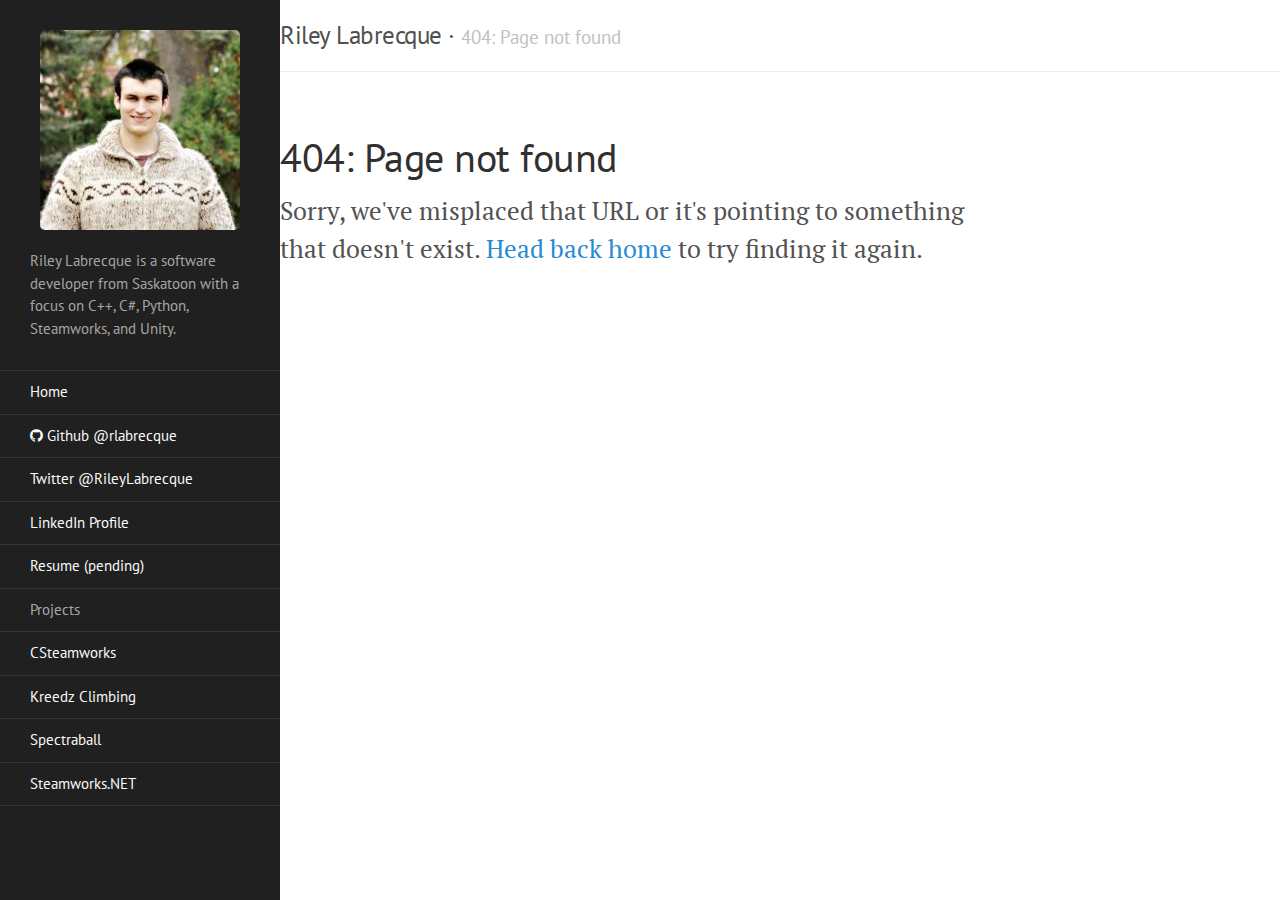
==== 404/index.html @ 8c2dcfca "Initial Commit" ====
<!DOCTYPE html>
<html xmlns="http://www.w3.org/1999/xhtml" xml:lang="en" lang="en-us">
  <head>
    <meta charset="utf-8">
    <title> 404: Page not found &middot; Riley Labrecque </title>

    <!-- CSS -->
    <link rel="stylesheet" href="/css/poole.css">
    <link rel="stylesheet" href="/css/style.css">
    <link rel="stylesheet" href="//fonts.googleapis.com/css?family=PT+Serif:400,400italic,700|PT+Sans:400">
    <link rel="stylesheet" href="//maxcdn.bootstrapcdn.com/font-awesome/4.1.0/css/font-awesome.min.css">
    
  </head>

  <body>
    <div class="sidebar" id="sidebar">
      <div class="sidebar-item">
        <center><a href="/"><img src="/img/200px.jpg"></a></center>
        <p>Riley Labrecque is a software developer from Saskatoon with a focus on C++, C#, Python, Steamworks, and Unity.</p>
      </div>

      <nav class="sidebar-nav">
        <a class="sidebar-nav-item" href="/">Home<span class="sidebar-nav-icon"></span></a>
        <a class="sidebar-nav-item" href="//github.com/rlabrecque"><i class="fa fa-github"></i> Github @rlabrecque</a>
        <a class="sidebar-nav-item" href="//twitter.com/RileyLabrecque">Twitter @RileyLabrecque</a>
        <a class="sidebar-nav-item" href="//linkedin.com/in/rileylabrecque">LinkedIn Profile</a>
        <a class="sidebar-nav-item" href="/">Resume (pending)</a>
        <span class="sidebar-nav-item">Projects</span>
        
        
          
            
          
        
          
            
              <a class="sidebar-nav-item" href="/csteamworks/">CSteamworks</a>
            
          
        
          
            
          
        
          
            
              <a class="sidebar-nav-item" href="/kzmod/">Kreedz Climbing</a>
            
          
        
          
            
          
        
          
            
              <a class="sidebar-nav-item" href="/spectraball/">Spectraball</a>
            
          
        
          
            
              <a class="sidebar-nav-item" href="/steamworks.net/">Steamworks.NET</a>
            
          
        
      </nav>
    </div>

    <!-- Wrap is the content to shift when toggling the sidebar. We wrap the
         content to avoid any CSS collisions with our real content. -->
    <div class="wrap">
      <div class="masthead">
        <div class="container">
          <h3 class="masthead-title">
            <a href="/" title="Home">Riley Labrecque</a> &middot; <small>404: Page not found</small>
          </h3>
        </div>
      </div>

      <div class="container content">
        <div class="page">
  <h1 class="page-title">404: Page not found</h1>
  <p class="lead">Sorry, we've misplaced that URL or it's pointing to something that doesn't exist. <a href="/">Head back home</a> to try finding it again.</p>
</div>

      </div>
    </div>
  </body>
</html>
---- css/poole.css ----
/*
 *                        ___
 *                       /\_ \
 *  _____     ___     ___\//\ \      __
 * /\ '__`\  / __`\  / __`\\ \ \   /'__`\
 * \ \ \_\ \/\ \_\ \/\ \_\ \\_\ \_/\  __/
 *  \ \ ,__/\ \____/\ \____//\____\ \____\
 *   \ \ \/  \/___/  \/___/ \/____/\/____/
 *    \ \_\
 *     \/_/
 *
 * Designed, built, and released under MIT license by @mdo. Learn more at
 * https://github.com/poole/poole.
 */


/*
 * Contents
 *
 * Body resets
 * Custom type
 * Messages
 * Container
 * Masthead
 * Posts and pages
 * Pagination
 * Reverse layout
 * Themes
 */


/*
 * Body resets
 *
 * Update the foundational and global aspects of the page.
 */

* {
  -webkit-box-sizing: border-box;
     -moz-box-sizing: border-box;
          box-sizing: border-box;
}

html,
body {
  margin: 0;
  padding: 0;
}

html {
  font-family: "Helvetica Neue", Helvetica, Arial, sans-serif;
  font-size: 16px;
  line-height: 1.5;
}
@media (min-width: 38rem) {
  html {
    font-size: 20px;
  }
}

body {
  color: #515151;
  background-color: #fff;
  -webkit-text-size-adjust: 100%;
      -ms-text-size-adjust: 100%;
}

/* No `:visited` state is required by default (browsers will use `a`) */
a {
  color: #268bd2;
  text-decoration: none;
}
/* `:focus` is linked to `:hover` for basic accessibility */
a:hover,
a:focus {
  text-decoration: underline;
}

/* Headings */
h1, h2, h3, h4, h5, h6 {
  margin-bottom: .5rem;
  font-weight: bold;
  line-height: 1.25;
  color: #313131;
  text-rendering: optimizeLegibility;
}
h1 {
  font-size: 2rem;
}
h2 {
  margin-top: 1rem;
  font-size: 1.5rem;
}
h3 {
  margin-top: 1.5rem;
  font-size: 1.25rem;
}
h4, h5, h6 {
  margin-top: 1rem;
  font-size: 1rem;
}

/* Body text */
p {
  margin-top: 0;
  margin-bottom: 1rem;
}

strong {
  color: #303030;
}


/* Lists */
ul, ol, dl {
  margin-top: 0;
  margin-bottom: 1rem;
}

dt {
  font-weight: bold;
}
dd {
  margin-bottom: .5rem;
}

/* Misc */
hr {
  position: relative;
  margin: 1.5rem 0;
  border: 0;
  border-top: 1px solid #eee;
  border-bottom: 1px solid #fff;
}

abbr {
  font-size: 85%;
  font-weight: bold;
  color: #555;
  text-transform: uppercase;
}
abbr[title] {
  cursor: help;
  border-bottom: 1px dotted #e5e5e5;
}

/* Code */
code,
pre {
  font-family: Menlo, Monaco, "Courier New", monospace;
}
code {
  padding: .25em .5em;
  font-size: 85%;
  color: #bf616a;
  background-color: #f9f9f9;
  border-radius: 3px;
}
pre {
  display: block;
  margin-top: 0;
  margin-bottom: 1rem;
  padding: 1rem;
  font-size: .8rem;
  line-height: 1.4;
  white-space: pre;
  white-space: pre-wrap;
  word-break: break-all;
  word-wrap: break-word;
  background-color: #f9f9f9;
}
pre code {
  padding: 0;
  font-size: 100%;
  color: inherit;
  background-color: transparent;
}
.highlight {
  margin-bottom: 1rem;
  border-radius: 4px;
}
.highlight pre {
  margin-bottom: 0;
}

/* Quotes */
blockquote {
  padding: .5rem 1rem;
  margin: .8rem 0;
  color: #7a7a7a;
  border-left: .25rem solid #e5e5e5;
}
blockquote p:last-child {
  margin-bottom: 0;
}
@media (min-width: 30rem) {
  blockquote {
    padding-right: 5rem;
    padding-left: 1.25rem;
  }
}

img {
  display: block;
  margin: 0 0 1rem;
  border-radius: 5px;
}

/* Tables */
table {
  margin-bottom: 1rem;
  width: 100%;
  border: 1px solid #e5e5e5;
  border-collapse: collapse;
}
td,
th {
  padding: .25rem .5rem;
  border: 1px solid #e5e5e5;
}
tbody tr:nth-child(odd) td,
tbody tr:nth-child(odd) th {
  background-color: #f9f9f9;
}


/*
 * Custom type
 *
 * Extend paragraphs with `.lead` for larger introductory text.
 */

.lead {
  font-size: 1.25rem;
  font-weight: 300;
}


/*
 * Messages
 *
 * Show alert messages to users. You may add it to single elements like a `<p>`,
 * or to a parent if there are multiple elements to show.
 */

.message {
  margin-bottom: 1rem;
  padding: 1rem;
  color: #717171;
  background-color: #f9f9f9;
}


/*
 * Container
 *
 * Center the page content.
 */

.container {
  max-width: 38rem;
  padding-left:  1rem;
  padding-right: 1rem;
  margin-left:  auto;
  margin-right: auto;
}


/*
 * Masthead
 *
 * Super small header above the content for site name and short description.
 */

.masthead {
  padding-top:    1rem;
  padding-bottom: 1rem;
  margin-bottom: 3rem;
}
.masthead-title {
  margin-top: 0;
  margin-bottom: 0;
  color: #505050;
}
.masthead-title a {
  color: #505050;
}
.masthead-title small {
  font-size: 75%;
  font-weight: 400;
  color: #c0c0c0;
  letter-spacing: 0;
}


/*
 * Posts and pages
 *
 * Each post is wrapped in `.post` and is used on default and post layouts. Each
 * page is wrapped in `.page` and is only used on the page layout.
 */

.page,
.post {
  margin-bottom: 4em;
}

/* Blog post or page title */
.page-title,
.post-title,
.post-title a {
  color: #303030;
}
.page-title,
.post-title {
  margin-top: 0;
}

/* Meta data line below post title */
.post-date {
  display: block;
  margin-top: -.5rem;
  margin-bottom: 1rem;
  color: #9a9a9a;
}

/* Related posts */
.related {
  padding-top: 2rem;
  padding-bottom: 2rem;
  border-top: 1px solid #eee;
}
.related-posts {
  padding-left: 0;
  list-style: none;
}
.related-posts h3 {
  margin-top: 0;
}
.related-posts li small {
  font-size: 75%;
  color: #999;
}
.related-posts li a:hover {
  color: #268bd2;
  text-decoration: none;
}
.related-posts li a:hover small {
  color: inherit;
}


/*
 * Pagination
 *
 * Super lightweight (HTML-wise) blog pagination. `span`s are provide for when
 * there are no more previous or next posts to show.
 */

.pagination {
  overflow: hidden; /* clearfix */
  margin-left: -1rem;
  margin-right: -1rem;
  font-family: "PT Sans", Helvetica, Arial, sans-serif;
  color: #ccc;
  text-align: center;
}

/* Pagination items can be `span`s or `a`s */
.pagination-item {
  display: block;
  padding: 1rem;
  border: 1px solid #eee;
}
.pagination-item:first-child {
  margin-bottom: -1px;
}

/* Only provide a hover state for linked pagination items */
a.pagination-item:hover {
  background-color: #f5f5f5;
}

@media (min-width: 30rem) {
  .pagination {
    margin: 3rem 0;
  }
  .pagination-item {
    float: left;
    width: 50%;
  }
  .pagination-item:first-child {
    margin-bottom: 0;
    border-top-left-radius:    4px;
    border-bottom-left-radius: 4px;
  }
  .pagination-item:last-child {
    margin-left: -1px;
    border-top-right-radius:    4px;
    border-bottom-right-radius: 4px;
  }
}
---- css/style.css ----
/*
 *  ___
 * /\_ \
 * \//\ \      __      ___   __  __    ___     ___
 *   \ \ \   /'__`\  /' _ `\/\ \/\ \  / __`\ /' _ `\
 *    \_\ \_/\ \_\.\_/\ \/\ \ \ \_\ \/\ \_\ \/\ \/\ \
 *    /\____\ \__/.\_\ \_\ \_\/`____ \ \____/\ \_\ \_\
 *    \/____/\/__/\/_/\/_/\/_/`/___/> \/___/  \/_/\/_/
 *                               /\___/
 *                               \/__/
 *
 * Designed, built, and released under MIT license by @mdo. Learn more at
 * https://github.com/poole/lanyon.
 */


/*
 * Contents
 *
 * Global resets
 * Masthead
 * Sidebar
 * Slide effect
 * Posts and pages
 * Pagination
 * Reverse layout
 * Themes
 */


/*
 * Global resets
 *
 * Update the foundational and global aspects of the page.
 */

/* Prevent scroll on narrow devices */
html,
body {
  overflow-x: hidden;
}

html {
  font-family: "PT Serif", Georgia, "Times New Roman", serif;
}

h1, h2, h3, h4, h5, h6 {
  font-family: "PT Sans", Helvetica, Arial, sans-serif;
  font-weight: 400;
  color: #313131;
  letter-spacing: -.025rem;
}


/*
 * Wrapper
 *
 * The wrapper is used to position site content when the sidebar is toggled. We
 * use an outter wrap to position the sidebar without interferring with the
 * regular page content.
 */

.wrap {
  /*position: relative;
  width: 100%;*/
}


/*
 * Container
 *
 * Center the page content.
 */

.container {
  max-width: 28rem;
}
@media (min-width: 38rem) {
  .container {
    max-width: 32rem;
  }
}
@media (min-width: 56rem) {
  .container {
    max-width: 38rem;
  }
}


/*
 * Masthead
 *
 * Super small header above the content for site name and short description.
 */

.masthead {
  padding-top:    1rem;
  padding-bottom: 1rem;
  margin-bottom: 3rem;
  border-bottom: 1px solid #eee;
}
.masthead-title {
  margin-top: 0;
  margin-bottom: 0;
  color: #505050;
}
.masthead-title a {
  color: #505050;
}
.masthead-title small {
  font-size: 75%;
  font-weight: 400;
  color: #c0c0c0;
  letter-spacing: 0;
}

@media (max-width: 48rem) {
  .masthead-title {
    text-align: center;
  }
  .masthead-title small {
    display: none;
  }
}

/*
 * Sidebar
 *
 * The Side bar on the left of the page
 */


.sidebar {
  position: fixed;
  top: 0;
  bottom: 0;
  width: 14rem;
  overflow-y: auto;
  font-family: "PT Sans", Helvetica, Arial, sans-serif;
  font-size: .875rem; /* 15px */
  color: rgba(255,255,255,.6);
  background-color: #202020;
}
@media (min-width: 30rem) {
  .sidebar {
    font-size: .75rem; /* 14px */
  }
}

/* Sidebar content */
.sidebar a {
  font-weight: normal;
  color: #F9F9F9;
}
.sidebar-item {
    display: block;
    margin-left: auto;
    margin-right: auto;
}
.sidebar-item p:last-child {
  margin-bottom: 0;
}

/* Sidebar nav */
.sidebar-nav {
  border-bottom: 1px solid rgba(255,255,255,.1);
}
.sidebar-nav-item {
  display: block;
  padding: .5rem 1rem;
  border-top: 1px solid rgba(255,255,255,.1);
}
.sidebar-nav-item.active,
a.sidebar-nav-item:hover,
a.sidebar-nav-item:focus {
  text-decoration: none;
  background-color: rgba(255,255,255,.1);
  border-color: transparent;
}

@media (min-width: 48rem) {
  .sidebar-item {
    padding: 1.5rem;
  }
  .sidebar-nav-item {
    padding-left:  1.5rem;
    padding-right: 1.5rem;
  }
}

.sidebar-nav-icon {
  float: right!important;
  text-align: center;
  font-size: 22pt;
}

/*
 * Posts and pages
 *
 * Each post is wrapped in `.post` and is used on default and post layouts. Each
 * page is wrapped in `.page` and is only used on the page layout.
 */

.page,
.post {
  margin-bottom: 4em;
}

/* Blog post or page title */
.page-title,
.post-title,
.post-title a {
  color: #303030;
}
.page-title,
.post-title {
  margin-top: 0;
}

/* Meta data line below post title */
.post-date {
  display: block;
  margin-top: -.5rem;
  margin-bottom: 1rem;
  color: #9a9a9a;
}

/* Related posts */
.related {
  padding-top: 2rem;
  padding-bottom: 2rem;
  border-top: 1px solid #eee;
}
.related-posts {
  padding-left: 0;
  list-style: none;
}
.related-posts h3 {
  margin-top: 0;
}
.related-posts li small {
  font-size: 75%;
  color: #999;
}
.related-posts li a:hover {
  color: #268bd2;
  text-decoration: none;
}
.related-posts li a:hover small {
  color: inherit;
}


/*
 * Pagination
 *
 * Super lightweight (HTML-wise) blog pagination. `span`s are provide for when
 * there are no more previous or next posts to show.
 */

.pagination {
  overflow: hidden; /* clearfix */
  margin-left: -1rem;
  margin-right: -1rem;
  font-family: "PT Sans", Helvetica, Arial, sans-serif;
  color: #ccc;
  text-align: center;
}

/* Pagination items can be `span`s or `a`s */
.pagination-item {
  display: block;
  padding: 1rem;
  border: 1px solid #eee;
}
.pagination-item:first-child {
  margin-bottom: -1px;
}

/* Only provide a hover state for linked pagination items */
a.pagination-item:hover {
  background-color: #f5f5f5;
}

@media (min-width: 30rem) {
  .pagination {
    margin: 3rem 0;
  }
  .pagination-item {
    float: left;
    width: 50%;
  }
  .pagination-item:first-child {
    margin-bottom: 0;
    border-top-left-radius:    4px;
    border-bottom-left-radius: 4px;
  }
  .pagination-item:last-child {
    margin-left: -1px;
    border-top-right-radius:    4px;
    border-bottom-right-radius: 4px;
  }
}


/*
 * Reverse layout
 *
 * Flip the orientation of the page by placing the `.sidebar` and sidebar toggle
 * on the right side.
 */

.layout-reverse .sidebar {
  left: auto;
  right: -14rem;
}
.layout-reverse .sidebar-toggle {
  left: auto;
  right: 1rem;
}

.layout-reverse #sidebar-checkbox:checked ~ .sidebar,
.layout-reverse #sidebar-checkbox:checked ~ .wrap,
.layout-reverse #sidebar-checkbox:checked ~ .sidebar-toggle {
  -webkit-transform: translateX(-14rem);
      -ms-transform: translateX(-14rem);
          transform: translateX(-14rem);
}


/*
 * Themes
 *
 * Apply custom color schemes by adding the appropriate class to the `body`.
 * Based on colors from Base16: http://chriskempson.github.io/base16/#default.
 */

/* Red */
.theme-base-08 .sidebar,
.theme-base-08 .sidebar-toggle:active,
.theme-base-08 #sidebar-checkbox:checked ~ .sidebar-toggle {
  background-color: #ac4142;
}
.theme-base-08 .container a,
.theme-base-08 .sidebar-toggle,
.theme-base-08 .related-posts li a:hover {
  color: #ac4142;
}

/* Orange */
.theme-base-09 .sidebar,
.theme-base-09 .sidebar-toggle:active,
.theme-base-09 #sidebar-checkbox:checked ~ .sidebar-toggle {
  background-color: #d28445;
}
.theme-base-09 .container a,
.theme-base-09 .sidebar-toggle,
.theme-base-09 .related-posts li a:hover {
  color: #d28445;
}

/* Yellow */
.theme-base-0a .sidebar,
.theme-base-0a .sidebar-toggle:active,
.theme-base-0a #sidebar-checkbox:checked ~ .sidebar-toggle {
  background-color: #f4bf75;
}
.theme-base-0a .container a,
.theme-base-0a .sidebar-toggle,
.theme-base-0a .related-posts li a:hover {
  color: #f4bf75;
}

/* Green */
.theme-base-0b .sidebar,
.theme-base-0b .sidebar-toggle:active,
.theme-base-0b #sidebar-checkbox:checked ~ .sidebar-toggle {
  background-color: #90a959;
}
.theme-base-0b .container a,
.theme-base-0b .sidebar-toggle,
.theme-base-0b .related-posts li a:hover {
  color: #90a959;
}

/* Cyan */
.theme-base-0c .sidebar,
.theme-base-0c .sidebar-toggle:active,
.theme-base-0c #sidebar-checkbox:checked ~ .sidebar-toggle {
  background-color: #75b5aa;
}
.theme-base-0c .container a,
.theme-base-0c .sidebar-toggle,
.theme-base-0c .related-posts li a:hover {
  color: #75b5aa;
}

/* Blue */
.theme-base-0d .sidebar,
.theme-base-0d .sidebar-toggle:active,
.theme-base-0d #sidebar-checkbox:checked ~ .sidebar-toggle {
  background-color: #6a9fb5;
}
.theme-base-0d .container a,
.theme-base-0d .sidebar-toggle,
.theme-base-0d .related-posts li a:hover {
  color: #6a9fb5;
}

/* Magenta */
.theme-base-0e .sidebar,
.theme-base-0e .sidebar-toggle:active,
.theme-base-0e #sidebar-checkbox:checked ~ .sidebar-toggle {
  background-color: #aa759f;
}
.theme-base-0e .container a,
.theme-base-0e .sidebar-toggle,
.theme-base-0e .related-posts li a:hover {
  color: #aa759f;
}

/* Brown */
.theme-base-0f .sidebar,
.theme-base-0f .sidebar-toggle:active,
.theme-base-0f #sidebar-checkbox:checked ~ .sidebar-toggle {
  background-color: #8f5536;
}
.theme-base-0f .container a,
.theme-base-0f .sidebar-toggle,
.theme-base-0f .related-posts li a:hover {
  color: #8f5536;
}
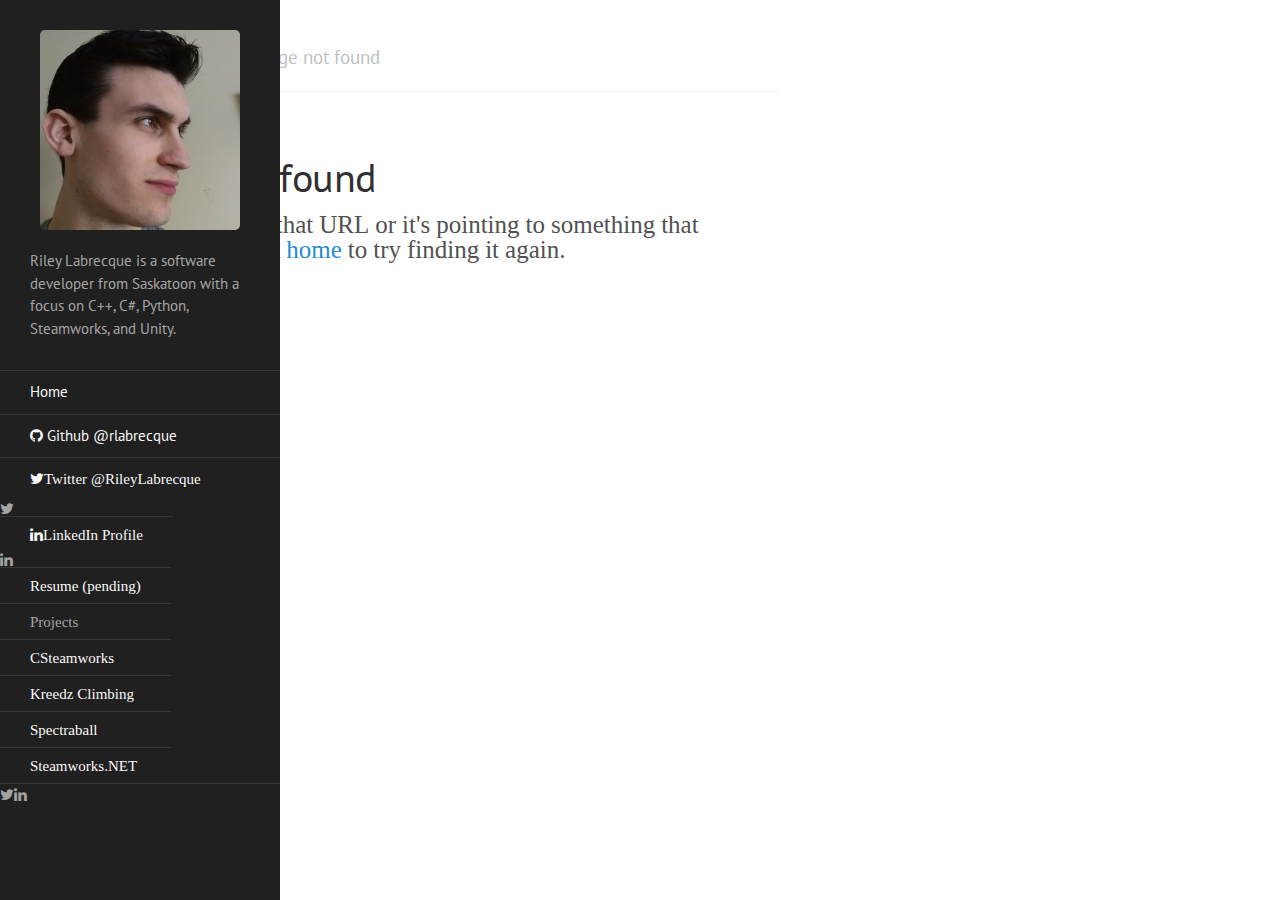
==== commit b00bbcfb: "Updated my profile picture and added more icons to the sidebar" ====
--- a/404/index.html
+++ b/404/index.html
@@ -15,15 +15,15 @@
   <body>
     <div class="sidebar" id="sidebar">
       <div class="sidebar-item">
-        <center><a href="/"><img src="/img/200px.jpg"></a></center>
+        <center><a href="/"><img src="/img/RileyLabrecque-200.jpg"></a></center>
         <p>Riley Labrecque is a software developer from Saskatoon with a focus on C++, C#, Python, Steamworks, and Unity.</p>
       </div>
 
       <nav class="sidebar-nav">
         <a class="sidebar-nav-item" href="/">Home<span class="sidebar-nav-icon"></span></a>
         <a class="sidebar-nav-item" href="//github.com/rlabrecque"><i class="fa fa-github"></i> Github @rlabrecque</a>
-        <a class="sidebar-nav-item" href="//twitter.com/RileyLabrecque">Twitter @RileyLabrecque</a>
-        <a class="sidebar-nav-item" href="//linkedin.com/in/rileylabrecque">LinkedIn Profile</a>
+        <a class="sidebar-nav-item" href="//twitter.com/RileyLabrecque"><i class="fa fa-twitter">Twitter @RileyLabrecque</a>
+        <a class="sidebar-nav-item" href="//linkedin.com/in/rileylabrecque"><i class="fa fa-linkedin">LinkedIn Profile</a>
         <a class="sidebar-nav-item" href="/">Resume (pending)</a>
         <span class="sidebar-nav-item">Projects</span>
         
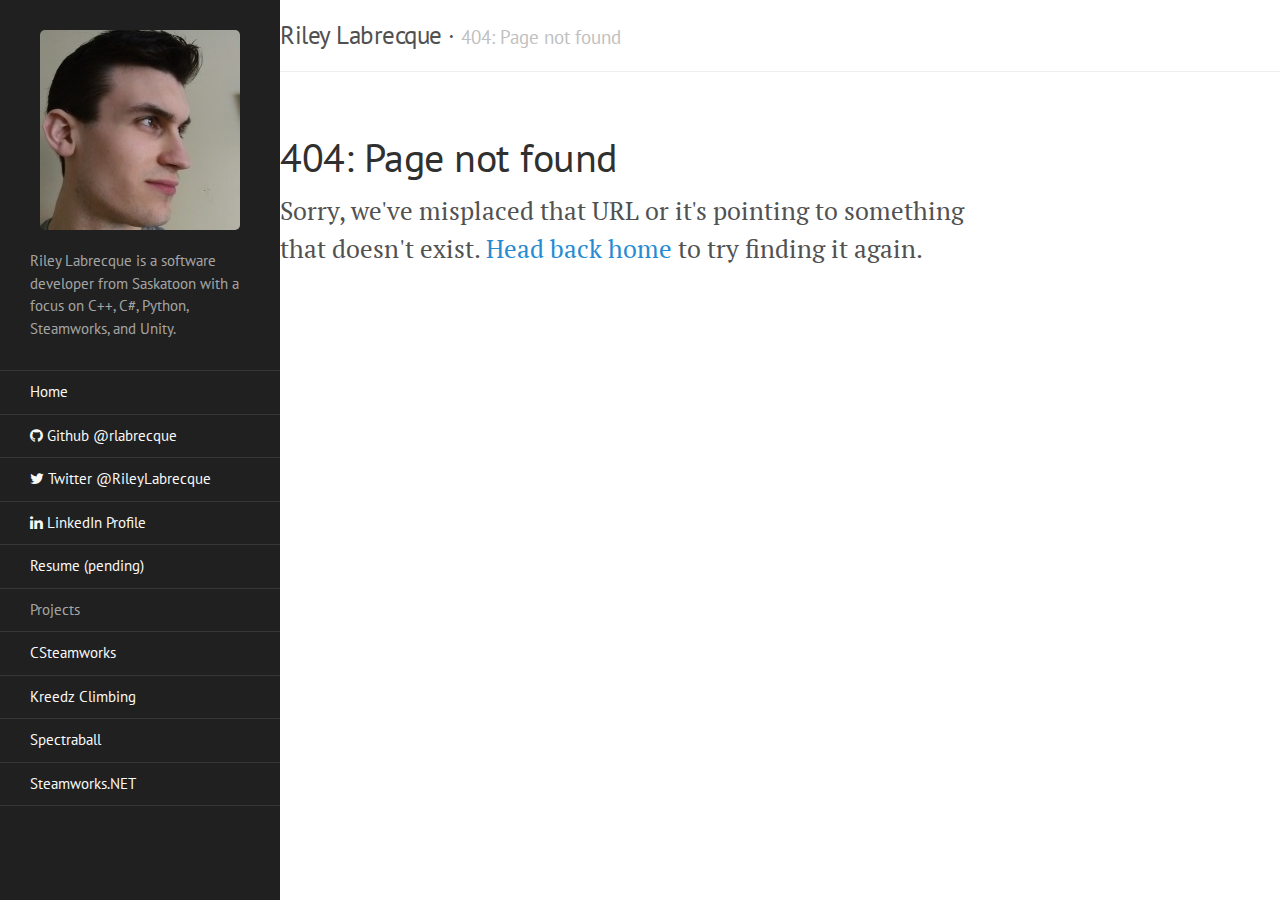
==== commit cd84648f: "Fixed sidebar" ====
--- a/404/index.html
+++ b/404/index.html
@@ -22,8 +22,8 @@
       <nav class="sidebar-nav">
         <a class="sidebar-nav-item" href="/">Home<span class="sidebar-nav-icon"></span></a>
         <a class="sidebar-nav-item" href="//github.com/rlabrecque"><i class="fa fa-github"></i> Github @rlabrecque</a>
-        <a class="sidebar-nav-item" href="//twitter.com/RileyLabrecque"><i class="fa fa-twitter">Twitter @RileyLabrecque</a>
-        <a class="sidebar-nav-item" href="//linkedin.com/in/rileylabrecque"><i class="fa fa-linkedin">LinkedIn Profile</a>
+        <a class="sidebar-nav-item" href="//twitter.com/RileyLabrecque"><i class="fa fa-twitter"></i> Twitter @RileyLabrecque</a>
+        <a class="sidebar-nav-item" href="//linkedin.com/in/rileylabrecque"><i class="fa fa-linkedin"></i> LinkedIn Profile</a>
         <a class="sidebar-nav-item" href="/">Resume (pending)</a>
         <span class="sidebar-nav-item">Projects</span>
         
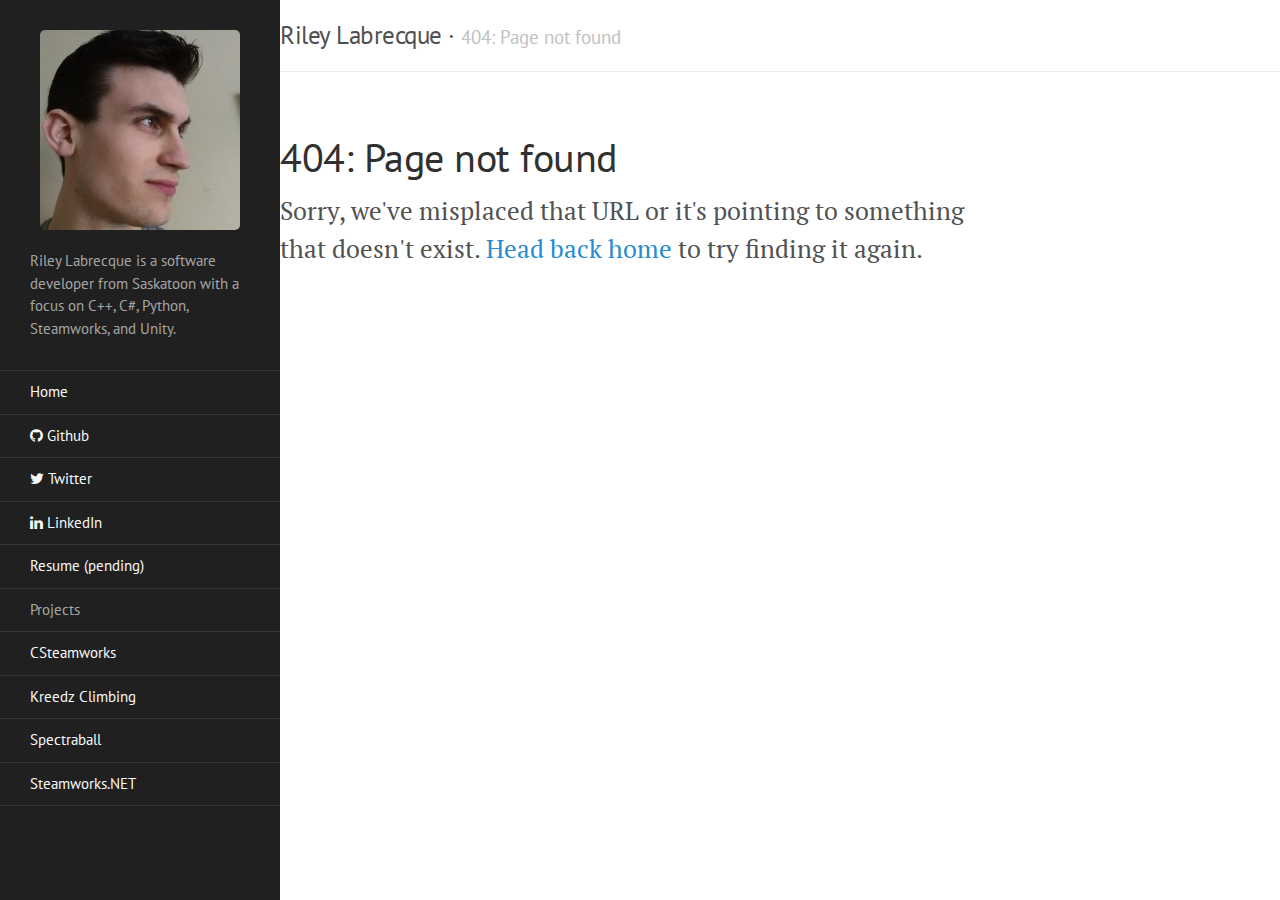
==== commit a50725ab: "Been hanging around for a while" ====
--- a/404/index.html
+++ b/404/index.html
@@ -21,9 +21,9 @@
 
       <nav class="sidebar-nav">
         <a class="sidebar-nav-item" href="/">Home<span class="sidebar-nav-icon"></span></a>
-        <a class="sidebar-nav-item" href="//github.com/rlabrecque"><i class="fa fa-github"></i> Github @rlabrecque</a>
-        <a class="sidebar-nav-item" href="//twitter.com/RileyLabrecque"><i class="fa fa-twitter"></i> Twitter @RileyLabrecque</a>
-        <a class="sidebar-nav-item" href="//linkedin.com/in/rileylabrecque"><i class="fa fa-linkedin"></i> LinkedIn Profile</a>
+        <a class="sidebar-nav-item" href="//github.com/rlabrecque"><i class="fa fa-github"></i> Github</a>
+        <a class="sidebar-nav-item" href="//twitter.com/RileyLabrecque"><i class="fa fa-twitter"></i> Twitter</a>
+        <a class="sidebar-nav-item" href="//linkedin.com/in/rileylabrecque"><i class="fa fa-linkedin"></i> LinkedIn</a>
         <a class="sidebar-nav-item" href="/">Resume (pending)</a>
         <span class="sidebar-nav-item">Projects</span>
         
